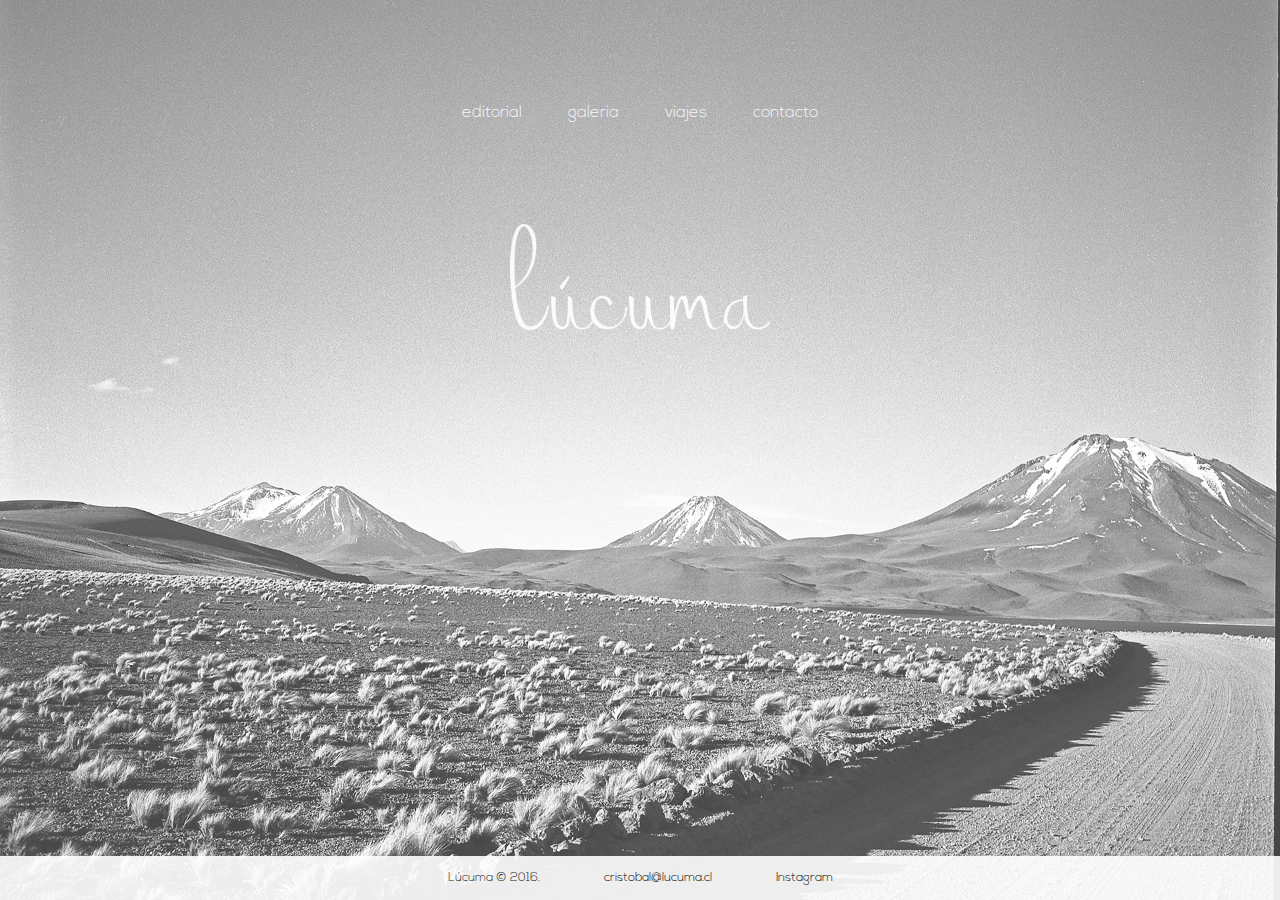
==== index.html @ c85c8d8a "First commit" ====
<!DOCTYPE html>
<html lang="en">
<head>
  <!-- Basic Page Needs
  –––––––––––––––––––––––––––––––––––––––––––––––––– -->
  <meta charset="utf-8">
  <title>Lúcuma</title>
  <meta name="description" content="">
  <meta name="author" content="">

  <!-- Mobile Specific Metas
  –––––––––––––––––––––––––––––––––––––––––––––––––– -->
  <meta name="viewport" content="width=device-width, initial-scale=1">

  <!-- FONT
  –––––––––––––––––––––––––––––––––––––––––––––––––– -->
  

  <!-- CSS
  –––––––––––––––––––––––––––––––––––––––––––––––––– -->
  <link rel="stylesheet" href="css/skeleton.css">
  <link rel="stylesheet" href="css/normalize.css">
  <link rel="stylesheet" href="css/styles_in.css">
  


  <!-- Favicon
  –––––––––––––––––––––––––––––––––––––––––––––––––– -->
  <!-- <link rel="icon" type="image/png" href="images/md-fav.png"> -->


</head>


<body>
  <div class="table-container">

    <!-- Primary Page Layout
    –––––––––––––––––––––––––––––––––––––––––––––––––– -->
    <div class="table-block footer-push">    
      <div class="container">
        <nav class="navbar">
          <div class="row">
              <ul class="navbar-list">
                <li class="navbar-item"><a href="editorial.html">editorial</a></li>
                <li class="navbar-item"><a href="galeria.html">galeria</a></li>
                <li class="navbar-item"><a href="viajes.html">viajes</a></li>
                <li class="navbar-item"><a href="contacto.html">contacto</a></li>
              </ul>
          </div>
        </nav>

        <section class="header">
          <a href=""><img id="brand-logo" src="images/logo_blanco.png"></a>
          <!-- <h2 class="title">Lúcuma</h2> -->
        </section>

      </div> <!-- end primary div.container -->
    </div> <!-- end primary div.table-block -->


  <!-- Page Footer Layout
  –––––––––––––––––––––––––––––––––––––––––––––––––– -->
  <div class="table-block footer">
    <div class="container">
      <div class="footer-envelope">
        <footer id="footer" class="twelve columns">
          <div class="row">
              <ul class="footer-list">
                <li class="footer-item">Lúcuma &copy; 2016.</li>
                <li class="footer-item">
                  <a target="_blank" href="mailto:cristobal@lucuma.cl">cristobal@lucuma.cl</a>
                </li>
                <li class="footer-item">
                  <a target="_blank" href="https://www.instagram.com/_lucuma_/">Instagram </a>
                </li>
              </ul>
          </div>
        </footer>
      </div> <!-- end footer div.footer-envelope -->
    </div> <!-- end footer div.container -->
  </div>  <!-- end footer div.table-block -->


  </div>
</body>
</html>
---- css/skeleton.css ----
/*
* Skeleton V2.0.4
* Copyright 2014, Dave Gamache
* www.getskeleton.com
* Free to use under the MIT license.
* http://www.opensource.org/licenses/mit-license.php
* 12/29/2014
*/


/* Table of contents
––––––––––––––––––––––––––––––––––––––––––––––––––
- Grid
- Base Styles
- Typography
- Links
- Buttons
- Forms
- Lists
- Code
- Tables
- Spacing
- Utilities
- Clearing
- Media Queries
*/


/* Grid
–––––––––––––––––––––––––––––––––––––––––––––––––– */
.container {
  position: relative;
  width: 100%;
  max-width: 960px;
  margin: 0 auto;
  padding: 0 20px;
  box-sizing: border-box; }
.column,
.columns {
  width: 100%;
  float: left;
  box-sizing: border-box; }

/* For devices larger than 400px */
@media (min-width: 400px) {
  .container {
    width: 85%;
    padding: 0; }
}

/* For devices larger than 550px */
@media (min-width: 550px) {
  .container {
    width: 80%; }
  .column,
  .columns {
    margin-left: 4%; }
  .column:first-child,
  .columns:first-child {
    margin-left: 0; }

  .one.column,
  .one.columns                    { width: 4.66666666667%; }
  .two.columns                    { width: 13.3333333333%; }
  .three.columns                  { width: 22%;            }
  .four.columns                   { width: 30.6666666667%; }
  .five.columns                   { width: 39.3333333333%; }
  .six.columns                    { width: 48%;            }
  .seven.columns                  { width: 56.6666666667%; }
  .eight.columns                  { width: 65.3333333333%; }
  .nine.columns                   { width: 74.0%;          }
  .ten.columns                    { width: 82.6666666667%; }
  .eleven.columns                 { width: 91.3333333333%; }
  .twelve.columns                 { width: 100%; margin-left: 0; }

  .one-third.column               { width: 30.6666666667%; }
  .two-thirds.column              { width: 65.3333333333%; }

  .one-half.column                { width: 48%; }

  /* Offsets */
  .offset-by-one.column,
  .offset-by-one.columns          { margin-left: 8.66666666667%; }
  .offset-by-two.column,
  .offset-by-two.columns          { margin-left: 17.3333333333%; }
  .offset-by-three.column,
  .offset-by-three.columns        { margin-left: 26%;            }
  .offset-by-four.column,
  .offset-by-four.columns         { margin-left: 34.6666666667%; }
  .offset-by-five.column,
  .offset-by-five.columns         { margin-left: 43.3333333333%; }
  .offset-by-six.column,
  .offset-by-six.columns          { margin-left: 52%;            }
  .offset-by-seven.column,
  .offset-by-seven.columns        { margin-left: 60.6666666667%; }
  .offset-by-eight.column,
  .offset-by-eight.columns        { margin-left: 69.3333333333%; }
  .offset-by-nine.column,
  .offset-by-nine.columns         { margin-left: 78.0%;          }
  .offset-by-ten.column,
  .offset-by-ten.columns          { margin-left: 86.6666666667%; }
  .offset-by-eleven.column,
  .offset-by-eleven.columns       { margin-left: 95.3333333333%; }

  .offset-by-one-third.column,
  .offset-by-one-third.columns    { margin-left: 34.6666666667%; }
  .offset-by-two-thirds.column,
  .offset-by-two-thirds.columns   { margin-left: 69.3333333333%; }

  .offset-by-one-half.column,
  .offset-by-one-half.columns     { margin-left: 52%; }

}


/* Base Styles
–––––––––––––––––––––––––––––––––––––––––––––––––– */
/* NOTE
html is set to 62.5% so that all the REM measurements throughout Skeleton
are based on 10px sizing. So basically 1.5rem = 15px :) */
html {
  font-size: 62.5%; }
body {
  font-size: 2em; /* currently ems cause chrome bug misinterpreting rems on body element */
  line-height: 1.6;
  font-weight: 300;
  font-family: "Inconsolata", "HelveticaNeue", "Helvetica Neue", Helvetica, Arial, sans-serif;
  color: #111; 
  letter-spacing:;
}


/* Typography
–––––––––––––––––––––––––––––––––––––––––––––––––– */
h1, h2, h3, h4, h5, h6 {
  margin-top: 0;
  margin-bottom: 2rem;
  font-weight: 300; }
h1 { font-size: 4.0rem; line-height: 1.2;  letter-spacing: -.1rem;}
h2 { font-size: 3.6rem; line-height: 1.25; letter-spacing: -.1rem; }
h3 { font-size: 3.0rem; line-height: 1.3;  letter-spacing: -.1rem; }
h4 { font-size: 2.4rem; line-height: 1.35; letter-spacing: -.08rem; }
h5 { font-size: 1.8rem; line-height: 1.5;  letter-spacing: -.05rem; }
h6 { font-size: 1.5rem; line-height: 1.6;  letter-spacing: 0; }

/* Larger than phablet */
@media (min-width: 550px) {
  h1 { font-size: 5.0rem; }
  h2 { font-size: 4.2rem; }
  h3 { font-size: 3.6rem; }
  h4 { font-size: 3.0rem; }
  h5 { font-size: 2.4rem; }
  h6 { font-size: 1.5rem; }
}

p {
  margin-top: 0; }


/* Links
–––––––––––––––––––––––––––––––––––––––––––––––––– */
a {
  color: #1EAEDB; }
a:hover {
  color: #0FA0CE; }


/* Buttons
–––––––––––––––––––––––––––––––––––––––––––––––––– */
.button,
button,
input[type="submit"],
input[type="reset"],
input[type="button"] {
  display: inline-block;
  height: 38px;
  padding: 0 30px;
  color: #555;
  text-align: center;
  font-size: 11px;
  font-weight: 600;
  line-height: 38px;
  letter-spacing: .1rem;
  text-transform: uppercase;
  text-decoration: none;
  white-space: nowrap;
  background-color: transparent;
  border-radius: 4px;
  border: 1px solid #bbb;
  cursor: pointer;
  box-sizing: border-box; }
.button:hover,
button:hover,
input[type="submit"]:hover,
input[type="reset"]:hover,
input[type="button"]:hover,
.button:focus,
button:focus,
input[type="submit"]:focus,
input[type="reset"]:focus,
input[type="button"]:focus {
  color: #333;
  border-color: #888;
  outline: 0; }
.button.button-primary,
button.button-primary,
input[type="submit"].button-primary,
input[type="reset"].button-primary,
input[type="button"].button-primary {
  color: #FFF;
  background-color: #33C3F0;
  border-color: #33C3F0; }
.button.button-primary:hover,
button.button-primary:hover,
input[type="submit"].button-primary:hover,
input[type="reset"].button-primary:hover,
input[type="button"].button-primary:hover,
.button.button-primary:focus,
button.button-primary:focus,
input[type="submit"].button-primary:focus,
input[type="reset"].button-primary:focus,
input[type="button"].button-primary:focus {
  color: #FFF;
  background-color: #1EAEDB;
  border-color: #1EAEDB; }


/* Forms
–––––––––––––––––––––––––––––––––––––––––––––––––– */
input[type="email"],
input[type="number"],
input[type="search"],
input[type="text"],
input[type="tel"],
input[type="url"],
input[type="password"],
textarea,
select {
  height: 38px;
  padding: 6px 10px; /* The 6px vertically centers text on FF, ignored by Webkit */
  background-color: #fff;
  border: 1px solid #D1D1D1;
  border-radius: 4px;
  box-shadow: none;
  box-sizing: border-box; }
/* Removes awkward default styles on some inputs for iOS */
input[type="email"],
input[type="number"],
input[type="search"],
input[type="text"],
input[type="tel"],
input[type="url"],
input[type="password"],
textarea {
  -webkit-appearance: none;
     -moz-appearance: none;
          appearance: none; }
textarea {
  min-height: 65px;
  padding-top: 6px;
  padding-bottom: 6px; }
input[type="email"]:focus,
input[type="number"]:focus,
input[type="search"]:focus,
input[type="text"]:focus,
input[type="tel"]:focus,
input[type="url"]:focus,
input[type="password"]:focus,
textarea:focus,
select:focus {
  border: 1px solid #33C3F0;
  outline: 0; }
label,
legend {
  display: block;
  margin-bottom: .5rem;
  font-weight: 600; }
fieldset {
  padding: 0;
  border-width: 0; }
input[type="checkbox"],
input[type="radio"] {
  display: inline; }
label > .label-body {
  display: inline-block;
  margin-left: .5rem;
  font-weight: normal; }


/* Lists
–––––––––––––––––––––––––––––––––––––––––––––––––– */
ul {
  list-style: circle inside; }
ol {
  list-style: decimal inside; }
ol, ul {
  padding-left: 0;
  margin-top: 0; }
ul ul,
ul ol,
ol ol,
ol ul {
  margin: 1.5rem 0 1.5rem 3rem;
  font-size: 90%; }
li {
  margin-bottom: 1rem; }


/* Code
–––––––––––––––––––––––––––––––––––––––––––––––––– */
code {
  padding: .2rem .5rem;
  margin: 0 .2rem;
  font-size: 90%;
  white-space: nowrap;
  background: #F1F1F1;
  border: 1px solid #E1E1E1;
  border-radius: 4px; }
pre > code {
  display: block;
  padding: 1rem 1.5rem;
  white-space: pre; }


/* Tables
–––––––––––––––––––––––––––––––––––––––––––––––––– */
th,
td {
  padding: 12px 15px;
  text-align: left;
  border-bottom: 1px solid #E1E1E1; }
th:first-child,
td:first-child {
  padding-left: 0; }
th:last-child,
td:last-child {
  padding-right: 0; }


/* Spacing
–––––––––––––––––––––––––––––––––––––––––––––––––– */
button,
.button {
  margin-bottom: 1rem; }
input,
textarea,
select,
fieldset {
  margin-bottom: 1.5rem; }
pre,
blockquote,
dl,
figure,
table,
p,
ul,
ol,
form {
  margin-bottom: 2.5rem; }


/* Utilities
–––––––––––––––––––––––––––––––––––––––––––––––––– */
.u-full-width {
  width: 100%;
  box-sizing: border-box; }
.u-max-full-width {
  max-width: 100%;
  box-sizing: border-box; }
.u-pull-right {
  float: right; }
.u-pull-left {
  float: left; }


/* Misc
–––––––––––––––––––––––––––––––––––––––––––––––––– */
hr {
  margin-top: 3rem;
  margin-bottom: 3.5rem;
  border-width: 0;
  border-top: 1px solid #E1E1E1; }


/* Clearing
–––––––––––––––––––––––––––––––––––––––––––––––––– */

/* Self Clearing Goodness */
.container:after,
.row:after,
.u-cf {
  content: "";
  display: table;
  clear: both; }


/* Media Queries
–––––––––––––––––––––––––––––––––––––––––––––––––– */
/*
Note: The best way to structure the use of media queries is to create the queries
near the relevant code. For example, if you wanted to change the styles for buttons
on small devices, paste the mobile query code up in the buttons section and style it
there.
*/


/* Larger than mobile */
@media (min-width: 400px) {}

/* Larger than phablet (also point when grid becomes active) */
@media (min-width: 550px) {}

/* Larger than tablet */
@media (min-width: 750px) {}

/* Larger than desktop */
@media (min-width: 1000px) {}

/* Larger than Desktop HD */
@media (min-width: 1200px) {}
---- css/styles_in.css ----
/* skeleton footer css*/

@font-face {
  font-family: Nexa light;
  src: url("../fonts/Nexa-Light.otf") format("opentype");
}

html, body {
  height: 100%;
}

body {
  font-family: Nexa light;
  background: #444 url('../images/bg08.jpg') top center repeat fixed;
  color: #222;
  background-size: cover;
  background-position: 50% 50%;
  position: absolute;
  top: 0; right: 0; bottom: 0; left: 0;
  opacity: 0.9;
}

.table-container {
  display: table;
  height: 100%;
  width: 100%;
}
.table-block {
  display: table-row;
  height: 1px;
}

.footer-push {
  height: auto;
}
#footer {
  /* Placeholder footer styles */
  text-align: center;
  font-size: 15px;
  margin-bottom: 10px;
  margin-top: 10px;
}


/* My style */

.header {
  margin-top: 10%;
  text-align: center;
}

.navbar {
  margin-top: 10%;
}

.navbar-list {
  list-style: none;
  margin-bottom: 0;
  text-align: center;
}

.navbar-item {
  font-size: 16px;
  display: inline-block;
  position: relative;
  margin-right: 2rem;
  margin-left: 2rem;
  margin-bottom: 0;
  color: white;
}

.navbar-list li a {
  color: white;
  text-decoration: none;
}

.navbar-list li a:hover {
  color: black;
  text-decoration: underline;
}

.navbar-link {
  text-transform: uppercase;
  font-size: 11px;
  font-weight: 300;
  letter-spacing: .2rem;
  margin-right: 35px;
  text-decoration: none;
  line-height: 6.5rem;
  color: #222;
}

.footer-list {
  list-style: none;
  margin-bottom: 0;
  text-align: center;
}

.footer-item {
  font-size: 12px;
  display: inline-block;
  position: relative;
  margin-right: 3rem;
  margin-left: 3rem;
  margin-bottom: 0;
}

.table-block.footer {
  background-color: #fff;
}

#brand-logo {
  height: auto; 
  width: auto; 
  max-width: 260px; 
  max-height: 260px;
}

#footer a {
  color: #000;
  text-decoration: none;
}

#footer a:hover {
  color: #aaa;
  text-decoration: none;
}
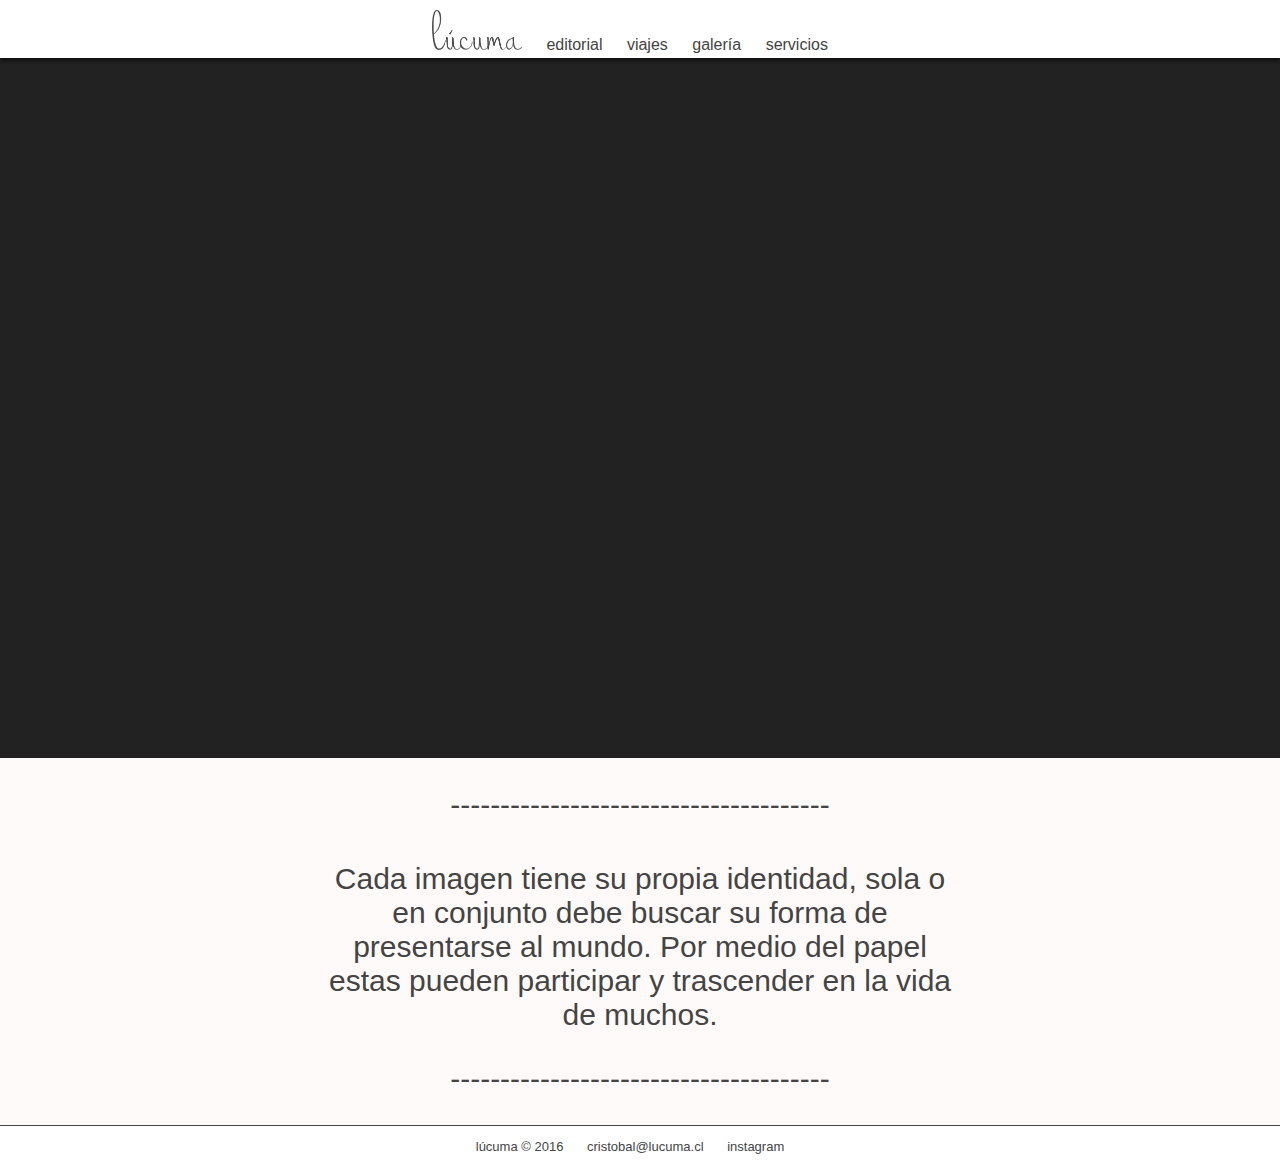
==== commit e95232a9: "versionprimeragaleriafinal" ====
--- a/index.html
+++ b/index.html
@@ -1,87 +1,50 @@
 <!DOCTYPE html>
-<html lang="en">
-<head>
-  <!-- Basic Page Needs
-  –––––––––––––––––––––––––––––––––––––––––––––––––– -->
-  <meta charset="utf-8">
-  <title>Lúcuma</title>
-  <meta name="description" content="">
-  <meta name="author" content="">
 
-  <!-- Mobile Specific Metas
-  –––––––––––––––––––––––––––––––––––––––––––––––––– -->
-  <meta name="viewport" content="width=device-width, initial-scale=1">
+<html lang="es">
+  <head>
+    <meta charset="UTF-8">
+    <meta name="viewport" content="width=device-width, intial-scale=1">
+    <link rel="stylesheet" href="css/base.css">
+    <link rel="stylesheet" href="css/index.css">
+    <link rel="icon" href="http://vignette2.wikia.nocookie.net/uncyclopedia/images/4/44/White_square.png/revision/20061003200039" type="image/gif" sizes="16x16">
+    <title>l&uacute;cuma</title>
+  </head>
+  <body>
+    <div id="content-wrapper">
+      <header id="main-header">
+  <h1><img src="images/assets/logo.png" alt="l&uacute;cuma" height="40px"></h1>
+  <ul>
+    <li><a href="editorial.html">editorial</a></li>
+    <li><a href="viajes.html">viajes</a></li>
+    <li><a href="galeria.html">galer&iacute;a</a></li>
+    <li><a href="servicios.html">servicios</a></li>
+  </ul>
+      </header>
 
-  <!-- FONT
-  –––––––––––––––––––––––––––––––––––––––––––––––––– -->
+   <div id="main-content">
+        <div id="main-display" class="display">
+      <div id="main-photo" class="display-item">
+
+      </div>
+    </div>
+        <p class="separate">--------------------------------------</p>
+        <blockquote>
+    Cada imagen tiene su propia identidad, sola
+    o en conjunto debe buscar su forma de presentarse al mundo. Por medio
+    del papel estas pueden participar y trascender en la vida de muchos.
+    </blockquote>
+    <p class="separate">--------------------------------------</p>
   
+      </div>
 
-  <!-- CSS
-  –––––––––––––––––––––––––––––––––––––––––––––––––– -->
-  <link rel="stylesheet" href="css/skeleton.css">
-  <link rel="stylesheet" href="css/normalize.css">
-  <link rel="stylesheet" href="css/styles_in.css">
-  
-
-
-  <!-- Favicon
-  –––––––––––––––––––––––––––––––––––––––––––––––––– -->
-  <!-- <link rel="icon" type="image/png" href="images/md-fav.png"> -->
-
-
-</head>
-
-
-<body>
-  <div class="table-container">
-
-    <!-- Primary Page Layout
-    –––––––––––––––––––––––––––––––––––––––––––––––––– -->
-    <div class="table-block footer-push">    
-      <div class="container">
-        <nav class="navbar">
-          <div class="row">
-              <ul class="navbar-list">
-                <li class="navbar-item"><a href="editorial.html">editorial</a></li>
-                <li class="navbar-item"><a href="galeria.html">galeria</a></li>
-                <li class="navbar-item"><a href="viajes.html">viajes</a></li>
-                <li class="navbar-item"><a href="contacto.html">contacto</a></li>
-              </ul>
-          </div>
-        </nav>
-
-        <section class="header">
-          <a href=""><img id="brand-logo" src="images/logo_blanco.png"></a>
-          <!-- <h2 class="title">Lúcuma</h2> -->
-        </section>
-
-      </div> <!-- end primary div.container -->
-    </div> <!-- end primary div.table-block -->
-
-
-  <!-- Page Footer Layout
-  –––––––––––––––––––––––––––––––––––––––––––––––––– -->
-  <div class="table-block footer">
-    <div class="container">
-      <div class="footer-envelope">
-        <footer id="footer" class="twelve columns">
-          <div class="row">
-              <ul class="footer-list">
-                <li class="footer-item">Lúcuma &copy; 2016.</li>
-                <li class="footer-item">
-                  <a target="_blank" href="mailto:cristobal@lucuma.cl">cristobal@lucuma.cl</a>
-                </li>
-                <li class="footer-item">
-                  <a target="_blank" href="https://www.instagram.com/_lucuma_/">Instagram </a>
-                </li>
-              </ul>
-          </div>
-        </footer>
-      </div> <!-- end footer div.footer-envelope -->
-    </div> <!-- end footer div.container -->
-  </div>  <!-- end footer div.table-block -->
-
-
-  </div>
-</body>
-</html>+      <footer id="main-footer">
+  <ul>
+    <li>l&uacute;cuma &copy; 2016</li>
+    <li><a target="_blank" href="mailto:cristobal@lucuma.cl">cristobal@lucuma.cl</a></li>
+    <li><a target="_blank" href="https://www.instagram.com/_lucuma_/">instagram</a></li>
+  </ul>
+      </footer>
+    </div>
+      <script src="js/base.js"></script>
+  </body>
+</html>
--- a/css/base.css
+++ b/css/base.css
@@ -0,0 +1,87 @@
+* {
+    margin: 0;
+    padding: 0;
+}
+
+html {
+    height: 100%;
+}
+
+body {
+    height: 100%;
+    
+    color: #444444;
+    font-family: Nexa, Futura, Helvetica, sans-serif, serif;
+}
+
+a {
+    color: #444444;
+    text-decoration: none;
+}
+
+a:hover {
+    text-decoration: underline;
+}
+
+#content-wrapper {
+    min-height: 100%;
+    position: relative;
+}
+
+#main-header {
+    padding-top: 10px;
+    position: relative;
+    z-index: 1;
+    
+    text-align: center;
+    box-shadow: 0px 3px 3px rgba(0, 0, 0, 0.5);
+}
+
+#main-header h1, #main-header ul, #main-header li {
+    display: inline-block;
+    margin-right: 20px;
+}
+
+#main-header ul:last-child {
+    margin-right: 0px;
+}
+
+#main-content {
+    position: relative;
+    padding-bottom: 40px;
+    background-color: #FFFAFA;
+}
+
+#main-footer {
+    width: 100%;
+    height: 40px;
+    position: absolute;
+    bottom: 0;
+
+    font-size: 13px;
+    
+    border-top-style: solid;
+    border-top-width: 1px;
+    border-top-color: #444444;
+    background-color: white;
+}
+
+#main-footer ul {
+    position: relative;
+    top: 50%;
+    transform: translateY(-50%);
+    
+    text-align: center;
+}
+
+#main-footer ul li {
+    display: inline-block;
+}
+
+#main-footer li {
+    margin-right: 20px;
+}
+
+#main-footer ul:last-child{
+    margin-right: 0px;
+}--- a/css/index.css
+++ b/css/index.css
@@ -0,0 +1,70 @@
+.display {
+    width: 100%;
+    height: 700px;
+    
+    position: relative;
+
+    background-color: #222222;
+
+    margin-top: 0px;
+
+   
+
+}
+
+.display-item {
+    display: inline-block;
+    width: 100%;
+    height: 100%;
+
+    position: relative;
+}
+
+#main-photo {
+    background-image: url(images/assets/landscape.jpg);
+    background-position: center;
+    background-size: cover;
+}
+
+#main-photo p {
+    position: relative;
+    text-align: right;
+    margin: 0 auto;
+    margin-right: 60px;
+    margin-top: 60px;
+    
+    font-size: 40px;
+    color: #FFFAFA; 
+
+}
+
+#main-photo p + p {
+   margin-top: 0px;
+}
+    
+
+
+
+#main-content blockquote {
+    max-width: 640px;
+    margin: 0 auto;
+    margin-top: 10px;
+    padding: 0px;
+    border-radius: 20px;
+
+    font-size: 30px;
+    
+    text-align: center;
+}
+
+.separate {
+    width: auto;
+    height: auto;
+    margin: 0 auto;
+    padding: 30px;
+
+    font-size: 30px;
+
+    text-align: center;
+
+}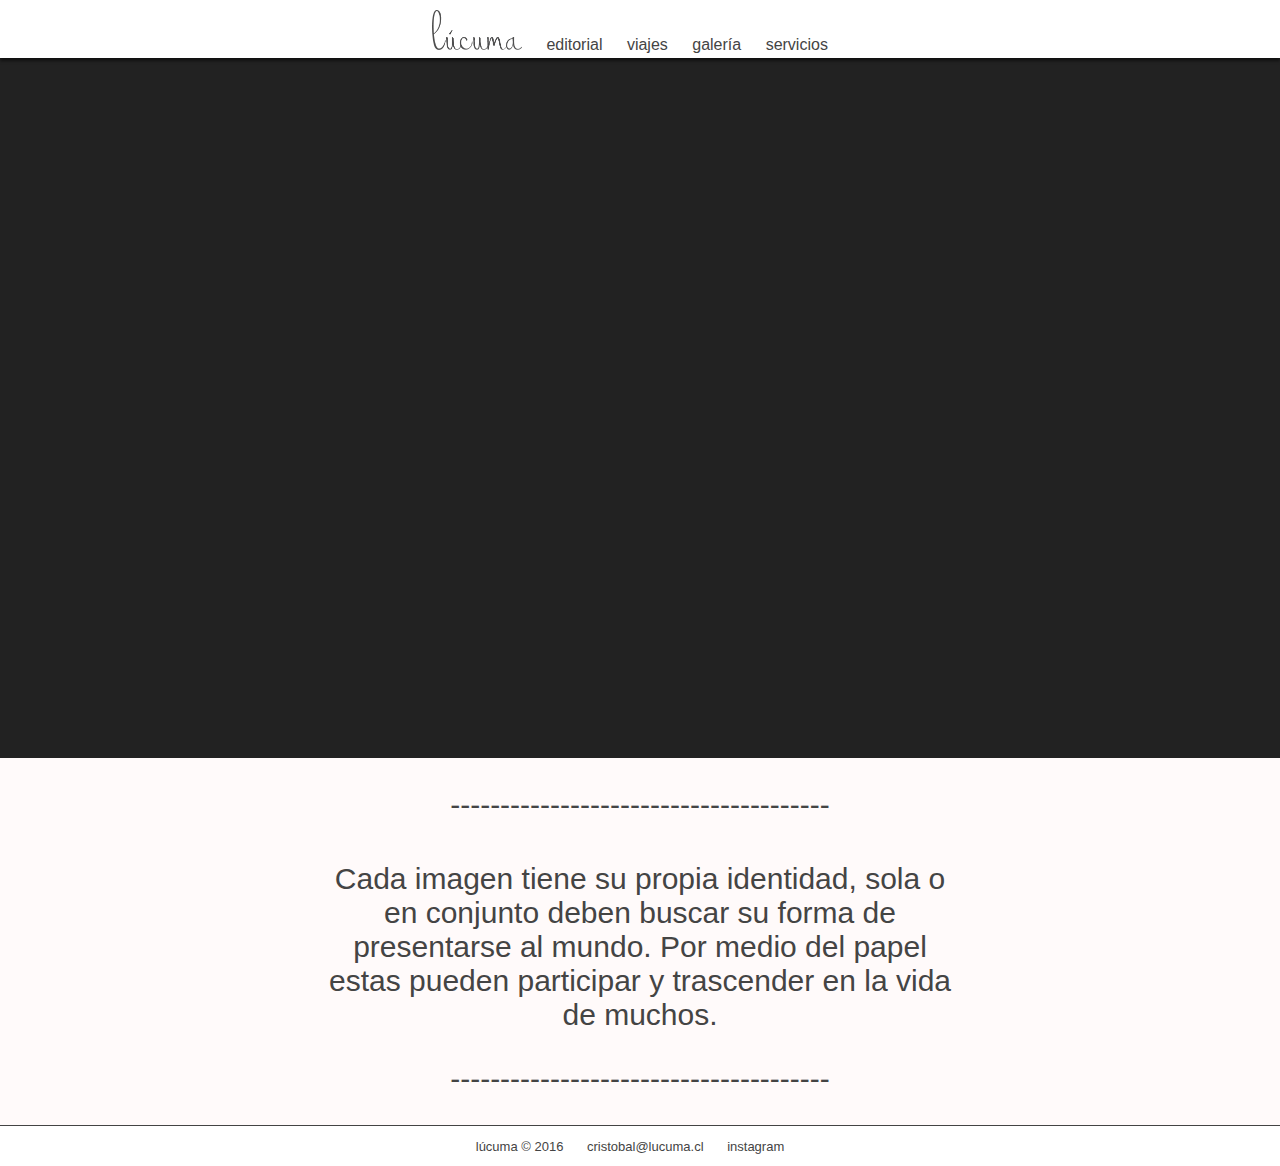
==== commit a0f6386f: "final web 1" ====
--- a/index.html
+++ b/index.html
@@ -12,7 +12,7 @@
   <body>
     <div id="content-wrapper">
       <header id="main-header">
-  <h1><img src="images/assets/logo.png" alt="l&uacute;cuma" height="40px"></h1>
+  <h1><a href="index.html"><img src="images/assets/logo.png" alt="l&uacute;cuma" height="40px"></a></h1>
   <ul>
     <li><a href="editorial.html">editorial</a></li>
     <li><a href="viajes.html">viajes</a></li>
@@ -30,7 +30,7 @@
         <p class="separate">--------------------------------------</p>
         <blockquote>
     Cada imagen tiene su propia identidad, sola
-    o en conjunto debe buscar su forma de presentarse al mundo. Por medio
+    o en conjunto deben buscar su forma de presentarse al mundo. Por medio
     del papel estas pueden participar y trascender en la vida de muchos.
     </blockquote>
     <p class="separate">--------------------------------------</p>
--- a/css/index.css
+++ b/css/index.css
@@ -21,7 +21,7 @@
 }
 
 #main-photo {
-    background-image: url(images/assets/landscape.jpg);
+    background-image: url(/Users/lucuma/Documents/cmasera.github.io/images/assets/landscape.jpg);
     background-position: center;
     background-size: cover;
 }
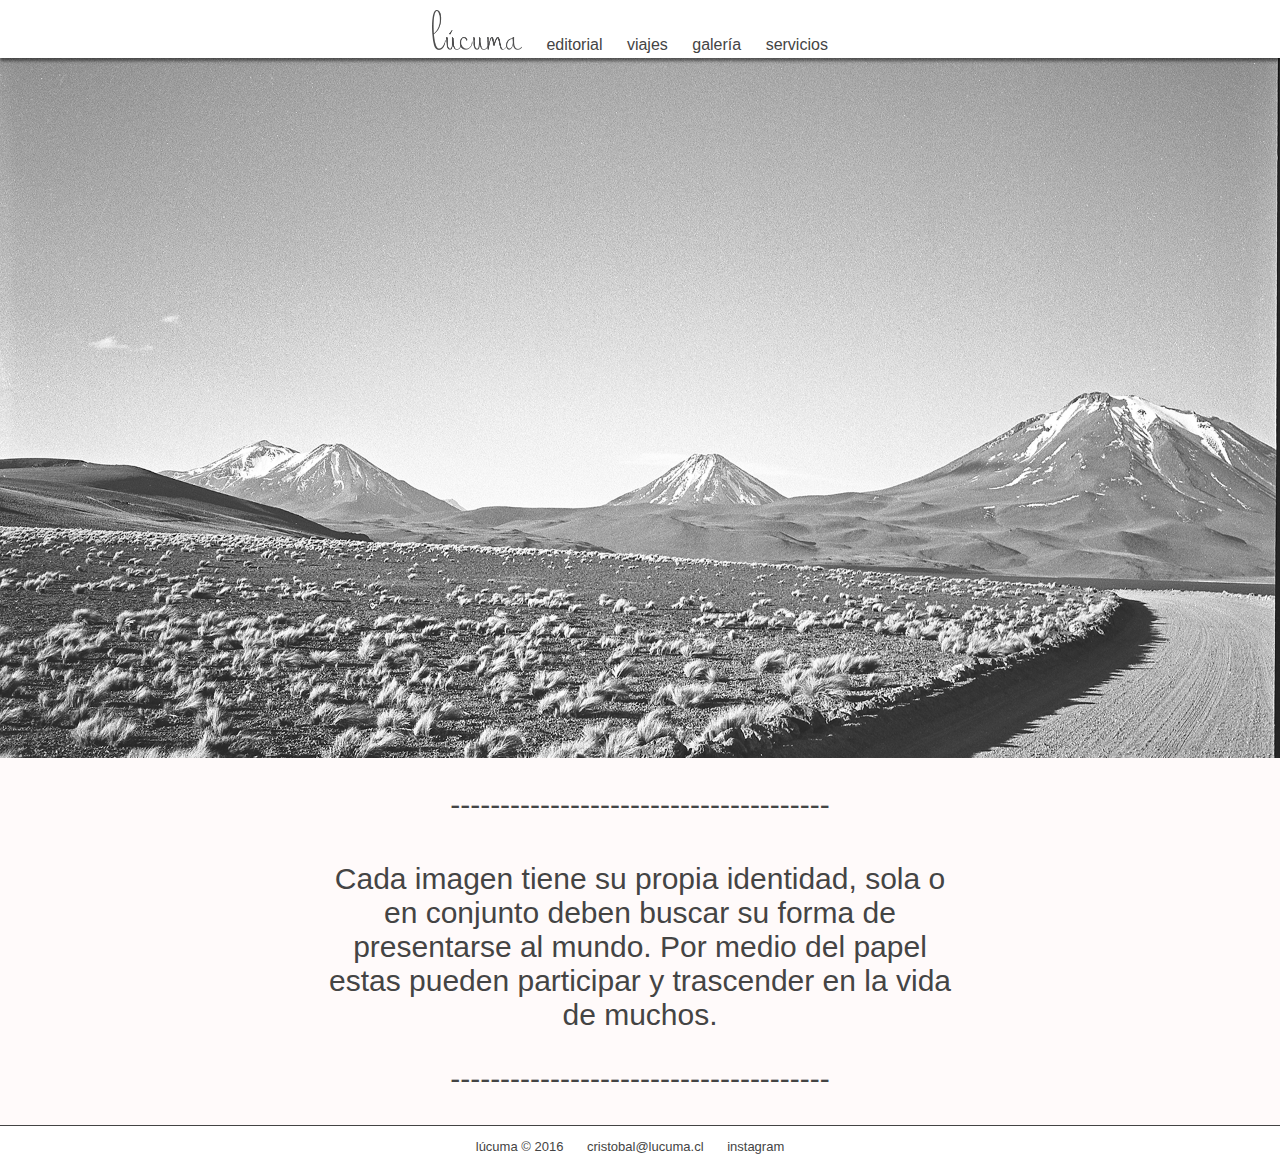
==== commit 4f92a95e: "prueba fotos fondo 2" ====
--- a/css/index.css
+++ b/css/index.css
@@ -20,11 +20,14 @@
     position: relative;
 }
 
+
+
 #main-photo {
-    background-image: url(/Users/lucuma/Documents/cmasera.github.io/images/assets/landscape.jpg);
+    background-image: url(../images/assets/landscape.jpg);
     background-position: center;
     background-size: cover;
 }
+
 
 #main-photo p {
     position: relative;
